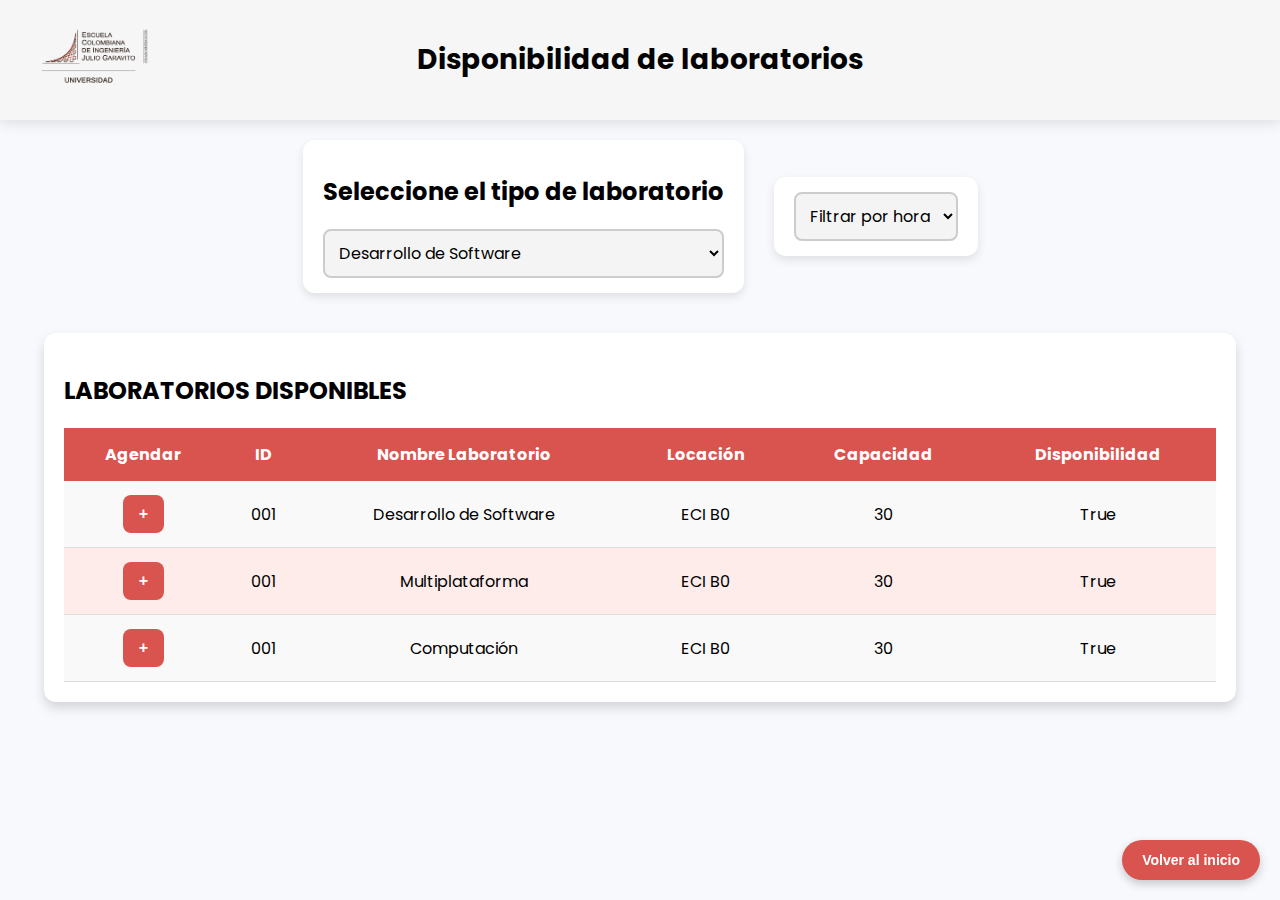
==== html/disponibilidad.html @ bae63936 "Separar la logica del diseño en Index y mejoramiento CSS de disponibilidad" ====
<!DOCTYPE html>
<html lang="es">
<head>
    <meta charset="UTF-8">
    <meta name="viewport" content="width=device-width, initial-scale=1.0">
    <title>Disponibilidad Laboratorios</title>
    <link rel="stylesheet" href="../css/StylesDisponibilidad.css">
    <link href="https://fonts.googleapis.com/css2?family=Poppins:wght@300;400;600;700&display=swap" rel="stylesheet">
</head>
<body>

    <header>
        <div class="logo">
            <img src="resources/Logo_sistema.png" alt="Logo_sistema">
        </div>
        <h1 class="titulo">Disponibilidad de laboratorios</h1>
    </header>

    <div class="seleccion-container">
        <section class="seleccion-laboratorio">
            <h2>Seleccione el tipo de laboratorio</h2>
            <select id="tipo-laboratorio">
                <option value="Desarrollo de Software">Desarrollo de Software</option>
                <option value="Redes de Computadores">Redes de Computadores</option>
                <option value="Multiplataforma">Multiplataforma</option>
                <option value="Computación">Computación</option>
            </select>
        </section>
        
        <div class="filtro">
            <select>
                <option>Filtrar por hora</option>
                <option value="07:00">07:00</option>
                <option value="08:30">08:30</option>
                <option value="10:00">10:00</option>
                <option value="11:30">11:30</option>
                <option value="01:00">01:00</option>
                <option value="02:30">02:30</option>
                <option value="04:00">04:00</option>
                <option value="05:30">05:30</option>
            </select>
        </div>
    </div>

    <section class="tabla-citas">
        <h2>LABORATORIOS DISPONIBLES</h2>
        <table>
            <thead>
                <tr>
                    <th>Agendar</th>
                    <th>ID</th>
                    <th>Nombre Laboratorio</th>
                    <th>Locación</th>
                    <th>Capacidad</th>
                    <th>Disponibilidad</th>
                </tr>
            </thead>
            <tbody>
                <tr>
                    <td><button class="agendar">+</button></td>
                    <td>001</td>
                    <td>Desarrollo de Software</td>
                    <td>ECI B0</td>
                    <td>30</td>
                    <td>True</td>
                </tr>

                <tr>
                    <td><button class="agendar">+</button></td>
                    <td>001</td>
                    <td>Multiplataforma</td>
                    <td>ECI B0</td>
                    <td>30</td>
                    <td>True</td>
                </tr>

                <tr>
                    <td><button class="agendar">+</button></td>
                    <td>001</td>
                    <td>Computación</td>
                    <td>ECI B0</td>
                    <td>30</td>
                    <td>True</td>
                </tr>
            </tbody>
        </table>
    </section>

    <button class="boton-flotante" onclick="window.location.href='PantallaPrincipal.html';">Volver al inicio</button>

    
    <script src="../js/disponibilidad.js" defer></script>

</body>
</html>
---- css/StylesDisponibilidad.css ----
/* ----- Estilos generales ----- */
body {
    margin: 0;
    padding: 0;
    background-color: #f8f9fc;
    font-family: 'Poppins', sans-serif;
}

/* ----- Encabezado ----- */
header {
    display: flex;
    align-items: center;
    justify-content: center;
    padding: 20px 30px;
    background-color: #f6f6f6; 
    box-shadow: 0 4px 12px rgba(0, 0, 0, 0.1);
    position: relative;
    color: rgb(3, 3, 3);
}

.logo {
    position: absolute;
    left: 20px;
}

.logo img {
    height: 80px;
}

.titulo {
    font-size: 28px;
    font-weight: 700;
    text-align: center;
}

/* ----- Contenedor de selección y filtros ----- */
.seleccion-container {
    display: flex;
    justify-content: center;
    align-items: center;
    gap: 30px;
    margin-top: 20px;
}

.seleccion-laboratorio, .filtro {
    text-align: center;
    padding: 15px 20px;
    background: white;
    border-radius: 12px;
    box-shadow: 0 4px 10px rgba(0, 0, 0, 0.1);
    transition: transform 0.2s;
}

.seleccion-laboratorio:hover, .filtro:hover {
    transform: scale(1.05);
}

/* ----- Estilos para selectores ----- */
select {
    width: 100%;
    padding: 10px;
    font-size: 16px;
    border: 2px solid #ccc;
    border-radius: 8px;
    background-color: #f4f4f4;
    font-family: 'Poppins', sans-serif;
    transition: border 0.3s ease-in-out;
}

select:hover, select:focus {
    border-color: #d9534f;
    outline: none;
}

/* ----- Estilos para la tabla de disponibilidad ----- */
.tabla-citas {
    width: 90%;
    margin: 40px auto;
    background: white;
    padding: 20px;
    border-radius: 12px;
    box-shadow: 0 6px 12px rgba(0, 0, 0, 0.15);
}

table {
    width: 100%;
    border-collapse: collapse;
}

thead {
    background-color: #d9534f; /* Rojo */
    color: white;
}

thead th {
    padding: 14px;
    text-align: center;
    font-weight: 700;
}

tbody td {
    padding: 14px;
    text-align: center;
    border-bottom: 1px solid #ddd;
}

tbody tr:nth-child(odd) {
    background-color: #f9f9f9;
}

tbody tr:nth-child(even) {
    background-color: #fdecea;
}

/* ----- Botón de Agendar ----- */
.agendar {
    background-color: #d9534f;
    border: none;
    color: white;
    font-size: 16px;
    font-weight: bold;
    padding: 10px 16px;
    border-radius: 8px;
    cursor: pointer;
    transition: background 0.3s, transform 0.2s;
}

.agendar:hover {
    background-color: #c9302c;
    transform: scale(1.05);
}

/* ----- Botón flotante Volver al inicio ----- */
.boton-flotante {
    position: fixed;
    bottom: 20px;
    right: 20px;
    background-color: #d9534f;
    color: white;
    font-size: 14px;
    font-weight: bold;
    padding: 12px 20px;
    border-radius: 50px;
    border: none;
    cursor: pointer;
    box-shadow: 0 4px 10px rgba(0, 0, 0, 0.2);
    transition: background 0.3s, transform 0.2s;
}

.boton-flotante:hover {
    background-color: #c9302c;
    transform: scale(1.1);
}

/* ----- Responsividad para dispositivos móviles ----- */
@media (max-width: 768px) {
    .seleccion-container {
        flex-direction: column;
        align-items: center;
    }

    .tabla-citas {
        width: 100%;
        padding: 10px;
    }

    table {
        font-size: 14px;
    }

    .boton-flotante {
        bottom: 15px;
        right: 15px;
        padding: 10px 18px;
        font-size: 12px;
    }
}
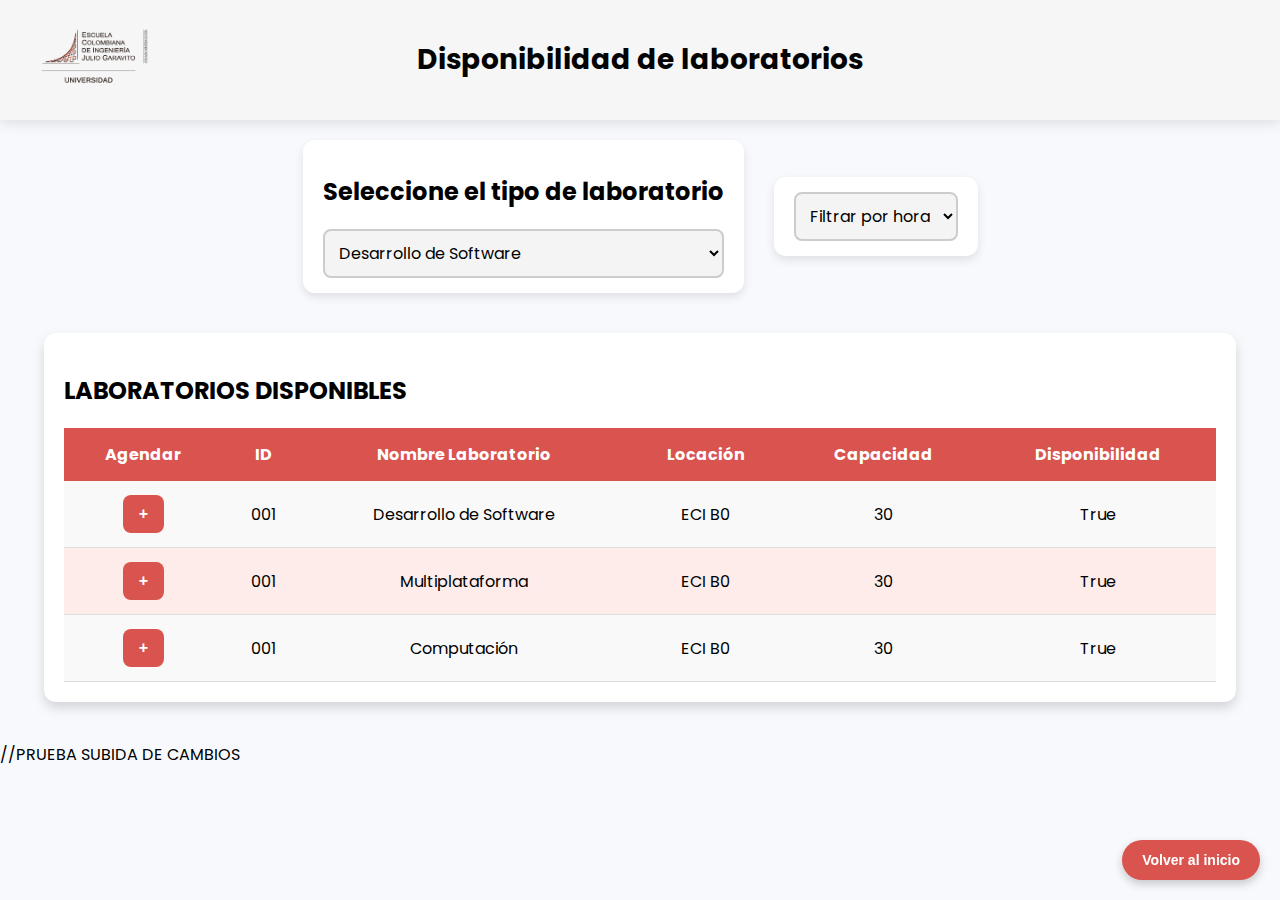
==== commit 04a56d70: "Prueba de los cambios" ====
--- a/html/disponibilidad.html
+++ b/html/disponibilidad.html
@@ -93,3 +93,5 @@
 
 </body>
 </html>
+
+//PRUEBA SUBIDA DE CAMBIOS